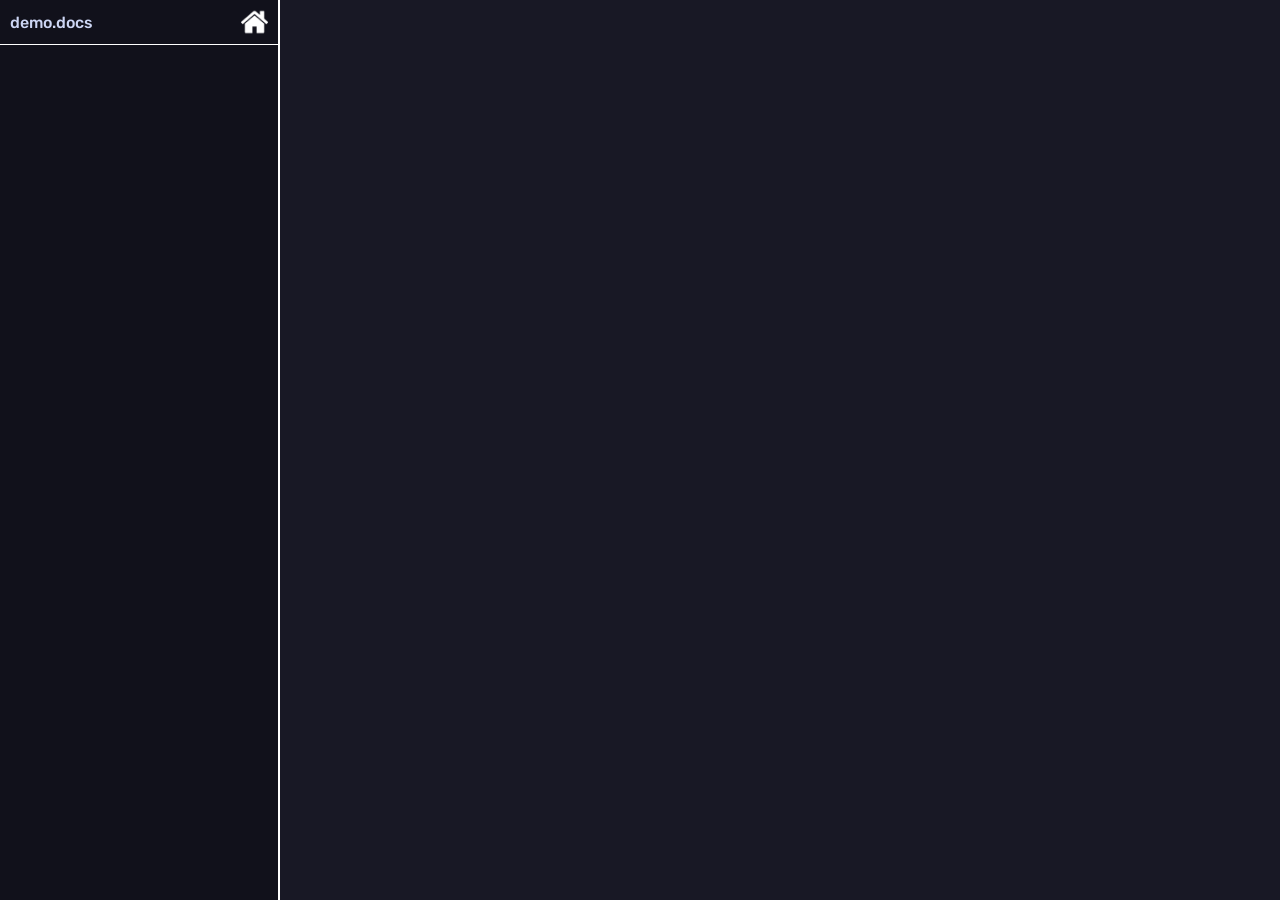
==== index.html @ 0621663d "[INITIAL] Base template" ====
<!DOCTYPE html>
<html lang="en">
  <head>
    <link rel="icon" href="https://cdn.discordapp.com/embed/avatars/2.png">
    <link rel="stylesheet" href="styles/index.css">
    <title>demo.docs</title>
  </head>
  <body data-theme="dark">
    <nav id="directoryNavigation">
      <header>
        <span id="directoryNavigation-title">demo.docs</span>
        <img id="directoryNavigation-home" src="assets/home.png">
      </header>
    </nav>
    <main id="display"></main>
    <script type="module" src="scripts/index.js"></script>
  </body>
</html>
---- styles/index.css ----
@import 'base.css';

:root {
  --directoryNavigation-width: 280px;
}


#directoryNavigation {
  background-color: var(--dark-crust);
  border-right: 2px solid white;
  box-sizing: border-box;
  height: 100%;
  width: var(--directoryNavigation-width);

  > header {
    align-items: center;
    border-bottom: 1px solid white;
    box-sizing: border-box;
    display: flex;
    flex-direction: row;
    font-family: "Rubik";
    height: 45px;
    justify-content: space-between;
    padding: 5px 10px;
    position: sticky;
    top: 0;
    width: 100%;

    > #directoryNavigation-title {
      font-weight: 500;
    }

    > #directoryNavigation-home {
      aspect-ratio: 1 / 1;
      height: 80%;

      &:hover {
        cursor: pointer;
      }
    }
  }
}


#display {
  box-sizing: border-box;
  height: 100%;
  width: calc(100% - var(--directoryNavigation-width));
}
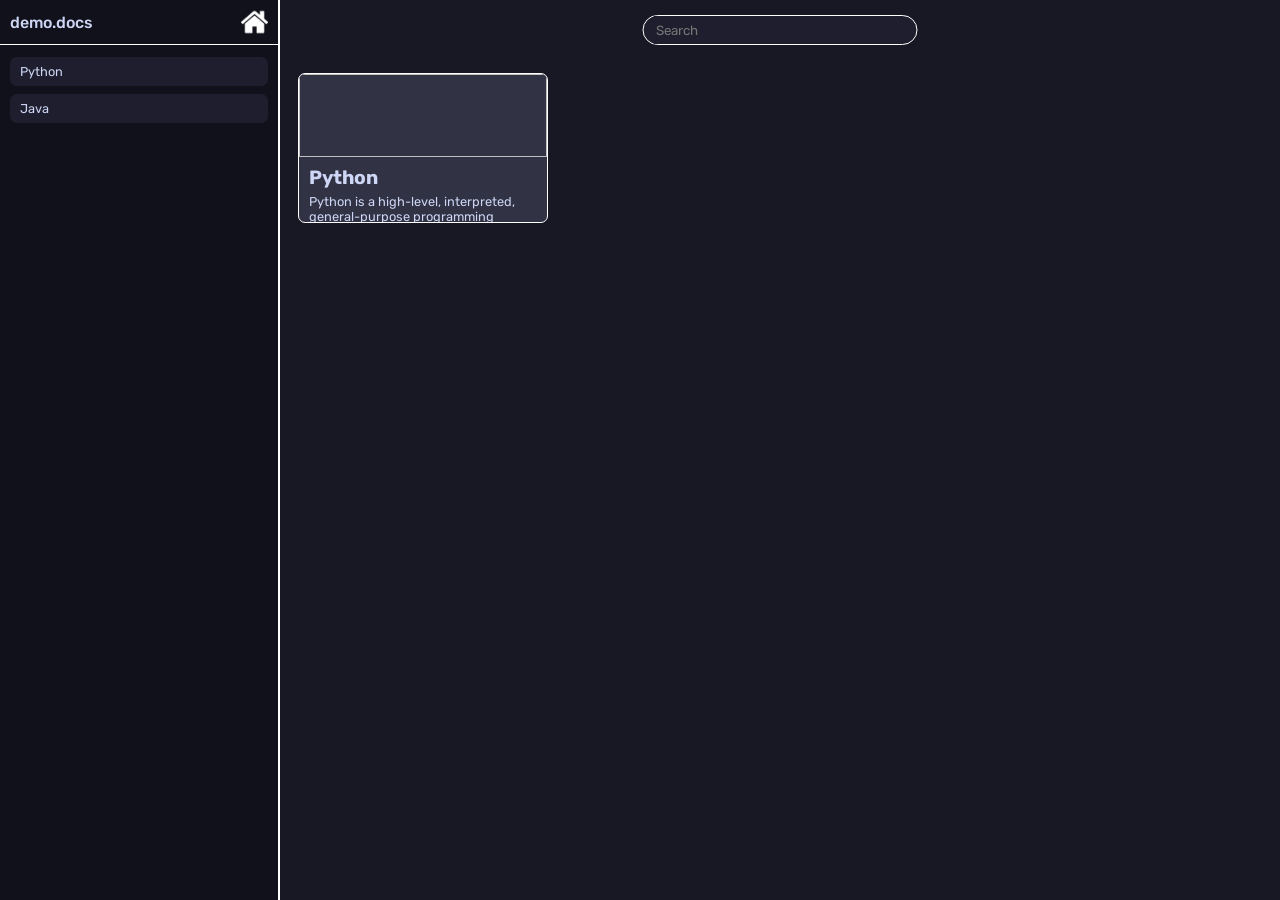
==== commit 322bff8b: "Erm" ====
--- a/index.html
+++ b/index.html
@@ -11,8 +11,31 @@
         <span id="directoryNavigation-title">demo.docs</span>
         <img id="directoryNavigation-home" src="assets/home.png">
       </header>
+      <main>
+        <div id="directoryNavigation-python" class="navigation-item">
+          <span class="navigation-item-name">Python</span>
+        </div>
+        <div id="directoryNavigation-java" class="navigation-item">
+          <span class="navigation-item-name">Java</span>
+        </div>
+      </main>
     </nav>
-    <main id="display"></main>
+    <main id="display">
+      <header>
+        <div id="display-header-search-container">
+          <input type="text" id="display-header-search-input" placeholder="Search">
+        </div>
+      </header>
+      <main id="content">
+        <section class="category">
+          <img class="category-cover">
+          <div class="category-content">
+            <span class="category-title">Python</span>
+            <span class="category-description">Python is a high-level, interpreted, general-purpose programming language known for its simple, readable syntax and versatility</span>
+          </div>
+        </section>
+      </main>
+    </main>
     <script type="module" src="scripts/index.js"></script>
   </body>
 </html>
--- a/styles/index.css
+++ b/styles/index.css
@@ -39,6 +39,26 @@
       }
     }
   }
+
+  > main {
+    display: flex;
+    flex-direction: column;
+    gap: 8px;
+    padding: 12px 10px;
+    
+    > .navigation-item {
+      background-color: var(--dark-surface-0);
+      border-radius: 7px;
+      font-family: "Rubik";
+      font-size: 0.8em;
+      padding: 7px 10px;
+
+      &:hover {
+        background-color: var(--dark-overlay-0);
+        cursor: pointer;
+      }
+    }
+  }
 }
 
 
@@ -46,4 +66,87 @@
   box-sizing: border-box;
   height: 100%;
   width: calc(100% - var(--directoryNavigation-width));
+
+  > header {
+    position: relative;
+    width: 100%;
+    
+    > #display-header-search-container {
+      background-color: var(--dark-surface-0);
+      border: 1px solid white;
+      border-radius: 15px;
+      box-sizing: border-box;
+      height: 30px;
+      left: 50%;
+      margin-bottom: 15px;
+      margin-top: 15px;
+      position: relative;
+      transform: translateX(-50%);
+      width: 275px;
+
+      > #display-header-search-input {
+        background-color: inherit;
+        border: none;
+        box-sizing: border-box;
+        color: var(--dark-text);
+        font-family: "Rubik";
+        height: 100%;
+        margin-left: 10px;
+
+        &:focus {
+          outline: none;
+        }
+      }
+    }
+  }
+
+  > #content {
+    display: flex;
+    flex-direction: row;
+    flex-wrap: wrap;
+    overflow-x: clip;
+    overflow-y: auto;
+    padding: 13px 18px;
+    width: 100%;
+
+    > .category {
+      aspect-ratio: 5 / 3;
+      background-color: var(--dark-surface-1);
+      border: 1px solid white;
+      border-radius: 7px;
+      box-sizing: border-box;
+      overflow: clip;
+      width: 250px;
+
+      &:hover {
+        cursor: pointer;
+      }
+      
+      > .category-cover {
+        aspect-ratio: 3 / 1;
+        box-sizing: border-box;
+        border: none;
+        outline: none;
+        width: 100%;
+      }
+
+      > .category-content {
+        display: flex;
+        flex-direction: column;
+        font-family: "Rubik";
+        padding: 5px 10px;
+        padding-bottom: 8px;
+
+        > .category-title {
+          font-size: 1.2em;
+          font-weight: bold;
+        }
+
+        > .category-description {
+          font-size: 0.8em;
+          margin-top: 5px;
+        }
+      }
+    }
+  }
 }
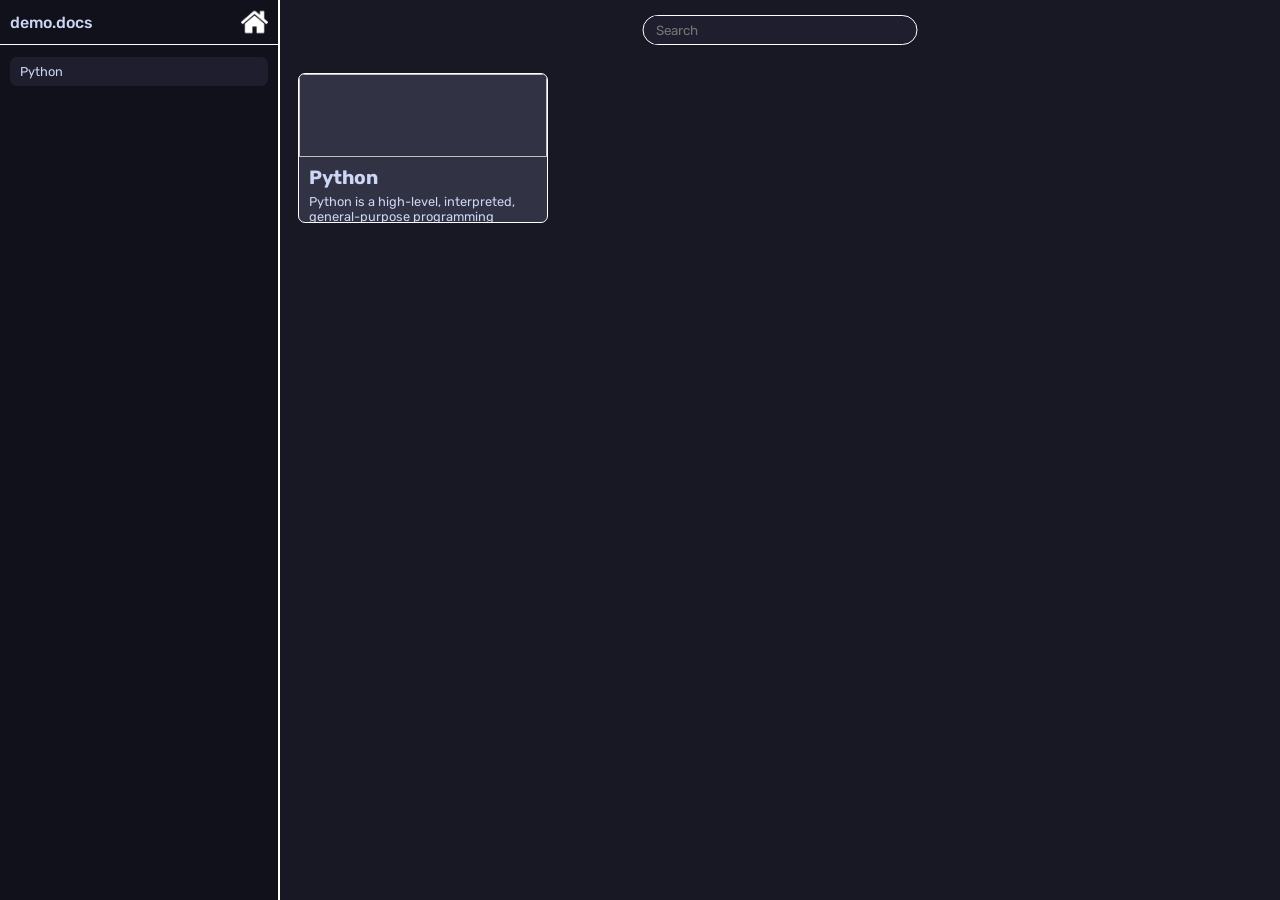
==== commit d2923cad: "[INITIAL] /python docs" ====
--- a/index.html
+++ b/index.html
@@ -2,7 +2,7 @@
 <html lang="en">
   <head>
     <link rel="icon" href="https://cdn.discordapp.com/embed/avatars/2.png">
-    <link rel="stylesheet" href="styles/index.css">
+    <link rel="stylesheet" href="index.css">
     <title>demo.docs</title>
   </head>
   <body data-theme="dark">
@@ -11,14 +11,7 @@
         <span id="directoryNavigation-title">demo.docs</span>
         <img id="directoryNavigation-home" src="assets/home.png">
       </header>
-      <main>
-        <div id="directoryNavigation-python" class="navigation-item">
-          <span class="navigation-item-name">Python</span>
-        </div>
-        <div id="directoryNavigation-java" class="navigation-item">
-          <span class="navigation-item-name">Java</span>
-        </div>
-      </main>
+      <main></main>
     </nav>
     <main id="display">
       <header>
@@ -27,7 +20,7 @@
         </div>
       </header>
       <main id="content">
-        <section class="category">
+        <section id="category-python" class="category">
           <img class="category-cover">
           <div class="category-content">
             <span class="category-title">Python</span>
@@ -36,6 +29,10 @@
         </section>
       </main>
     </main>
-    <script type="module" src="scripts/index.js"></script>
+    <script type="module">
+      import { setupHook } from './index.js';
+
+      setupHook();
+    </script>
   </body>
 </html>
--- a/index.css
+++ b/index.css
@@ -0,0 +1,91 @@
+@import 'base/index.css';
+
+
+#display {
+  box-sizing: border-box;
+  height: 100%;
+  width: calc(100% - var(--directoryNavigation-width));
+
+  > header {
+    position: relative;
+    width: 100%;
+    
+    > #display-header-search-container {
+      background-color: var(--dark-surface-0);
+      border: 1px solid white;
+      border-radius: 15px;
+      box-sizing: border-box;
+      height: 30px;
+      left: 50%;
+      margin-bottom: 15px;
+      margin-top: 15px;
+      position: relative;
+      transform: translateX(-50%);
+      width: 275px;
+
+      > #display-header-search-input {
+        background-color: inherit;
+        border: none;
+        box-sizing: border-box;
+        color: var(--dark-text);
+        font-family: "Rubik";
+        height: 100%;
+        margin-left: 10px;
+
+        &:focus {
+          outline: none;
+        }
+      }
+    }
+  }
+
+  > #content {
+    display: flex;
+    flex-direction: row;
+    flex-wrap: wrap;
+    overflow-x: clip;
+    overflow-y: auto;
+    padding: 13px 18px;
+    width: 100%;
+
+    > .category {
+      aspect-ratio: 5 / 3;
+      background-color: var(--dark-surface-1);
+      border: 1px solid white;
+      border-radius: 7px;
+      box-sizing: border-box;
+      overflow: clip;
+      width: 250px;
+
+      &:hover {
+        cursor: pointer;
+      }
+      
+      > .category-cover {
+        aspect-ratio: 3 / 1;
+        box-sizing: border-box;
+        border: none;
+        outline: none;
+        width: 100%;
+      }
+
+      > .category-content {
+        display: flex;
+        flex-direction: column;
+        font-family: "Rubik";
+        padding: 5px 10px;
+        padding-bottom: 8px;
+
+        > .category-title {
+          font-size: 1.2em;
+          font-weight: bold;
+        }
+
+        > .category-description {
+          font-size: 0.8em;
+          margin-top: 5px;
+        }
+      }
+    }
+  }
+}
